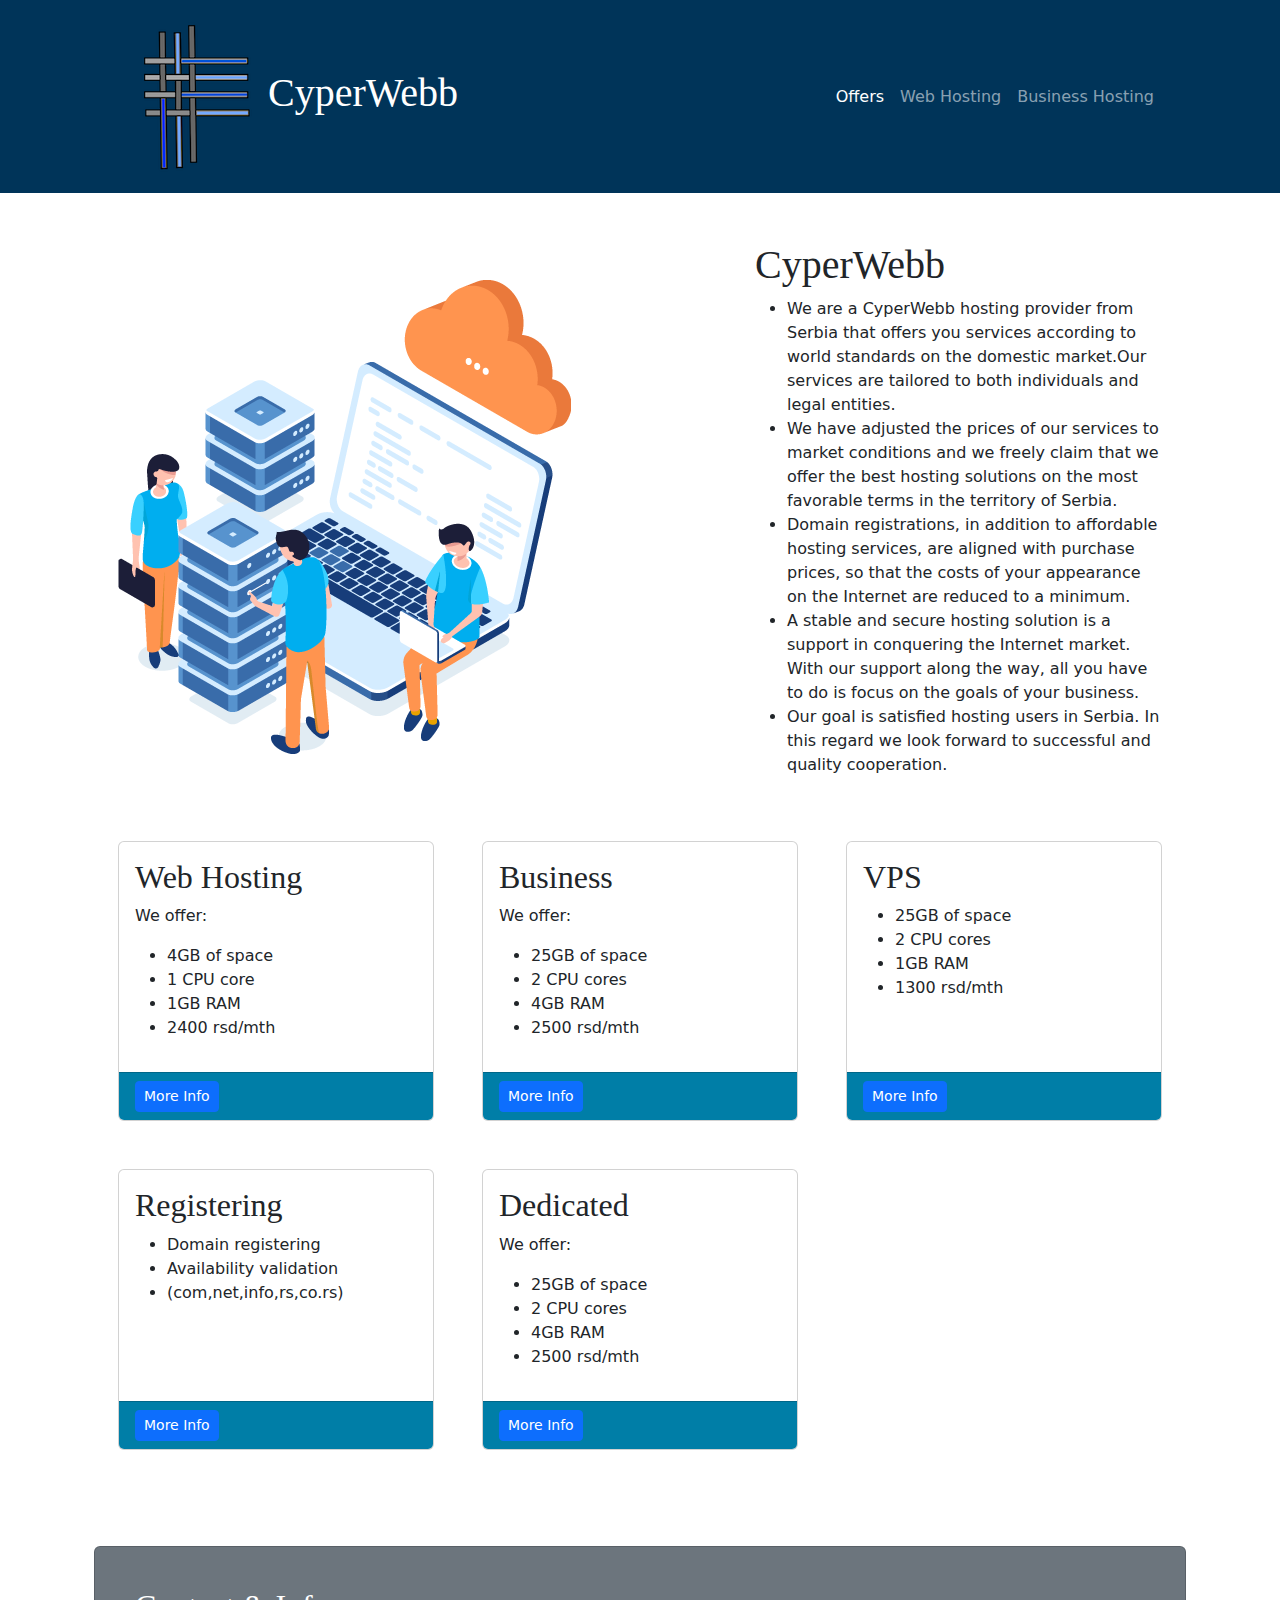
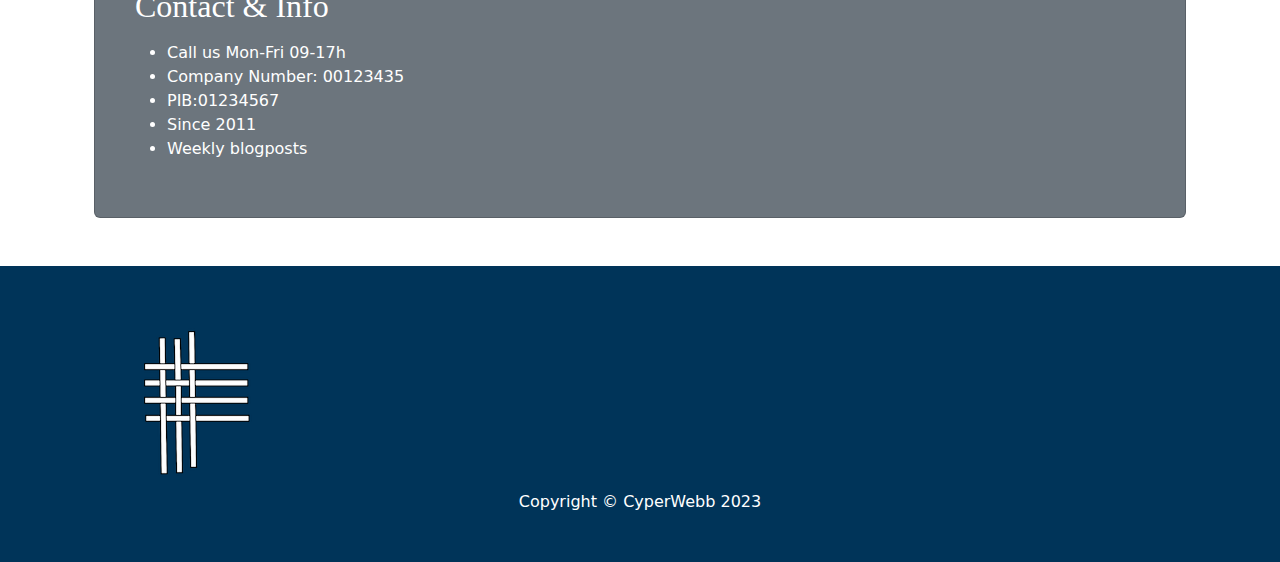
==== index.html @ ef515133 "Add files via upload" ====
<!DOCTYPE html>
<html lang="en">
    <head>
        <meta charset="utf-8" />
        <meta name="viewport" content="width=device-width, initial-scale=1, shrink-to-fit=no" />
        <meta name="description" content="" />
        <meta name="author" content="" />
        <title>Small Business - Start Bootstrap Template</title>
        <!-- Favicon-->
        <link rel="icon" type="image/x-icon" href="assets/favicon.ico" />
        <!-- Core theme CSS (includes Bootstrap)-->
        <link href="css/styles.css" rel="stylesheet" />
    </head>
    <body>
        <!-- Responsive navbar-->
        <nav class="navbar navbar-expand-lg navbar-dark bg-blue1">
            <div class="container px-5">
                <img src="assets/logoBlu.png" alt="Italian Trulli">
                
                <a class="navbar-brand" href="#!"><h1 class="text-white">CyperWebb</h1></a>
                <button class="navbar-toggler" type="button" data-bs-toggle="collapse" data-bs-target="#navbarSupportedContent" aria-controls="navbarSupportedContent" aria-expanded="false" aria-label="Toggle navigation"><span class="navbar-toggler-icon"></span></button>
                <div class="collapse navbar-collapse" id="navbarSupportedContent">
                    <ul class="navbar-nav ms-auto mb-2 mb-lg-0">
                        <li class="nav-item"><a class="nav-link active" aria-current="page" href="#!">Offers</a></li>
                        <li class="nav-item"><a class="nav-link" href="webhosting.html">Web Hosting</a></li>
                        <li class="nav-item"><a class="nav-link" href="businesshosting.html">Business Hosting</a></li>
                    </ul>
                </div>
            </div>
        </nav>
        <!-- Page Content-->
        <div class="container px-4 px-lg-5">
            <!-- Heading Row-->
            <div class="row gx-4 gx-lg-5 align-items-center my-5">
                <div class="col-lg-7"><img class="img-fluid rounded mb-4 mb-lg-0" src="/assets/Hosting.png" alt="..." /></div>
                <div class="col-lg-5 ">
                    <h1 class="font-weight-light ">CyperWebb</h1>
                    <ul>
                        <li>We are a CyperWebb hosting provider from Serbia that 
                            offers you services according to world standards on the
                             domestic market.Our services are tailored to both individuals and
                             legal entities.</li>
                        <li>We have adjusted the prices of our services to market
                            conditions and we freely claim that we offer the best 
                           hosting solutions on the most favorable terms in 
                           the territory of Serbia.</li>
                        <li>Domain registrations, in addition to affordable hosting
                            services, are aligned with purchase prices, so that the costs 
                           of your appearance on the Internet are reduced
                            to a minimum.</li>
                        <li>A stable and secure hosting solution is a support in
                            conquering the Internet market. With our support along
                            the way, all you have to do is focus on the goals 
                           of your business.</li>
                        <li>Our goal is satisfied hosting users in Serbia. In this regard
                            we look forward to successful and quality cooperation.</li>
                      </ul>
                    
                </div>
            </div>
            <!-- Call to Action-->
            
            <!-- Content Row-->
            <div class="row gx-4 gx-lg-5">
                <div class="col-md-4 mb-5">
                    <div class="card h-100">
                        <div class="card-body">
                            <h2 class="card-title">Web Hosting</h2>
                            <p class="card-text">We offer:</p>
                            <ul>
                                <li>4GB of space</li>
                                <li>1 CPU core</li>
                                <li>1GB RAM</li>
                                <li>2400 rsd/mth</li>
                              </ul>

                        </div>
                        <div class="card-footer bg-blue2"><a class="btn btn-primary btn-sm" href="webhosting.html">More Info</a></div>
                    </div>
                </div>
                <div class="col-md-4 mb-5">
                    <div class="card h-100">
                        <div class="card-body">
                            <h2 class="card-title">Business</h2>
                            <p class="card-text">We offer:</p>
                            <ul>
                                <li>25GB of space</li>
                                <li>2 CPU cores </li>
                                <li>4GB RAM</li>
                                <li>2500 rsd/mth</li>
                              </ul>
                        </div>
                        <div class="card-footer bg-blue2"><a class="btn btn-primary btn-sm" href="businesshosting.html">More Info</a></div>
                    </div>
                </div>
                <div class="col-md-4 mb-5">
                    <div class="card h-100">
                        <div class="card-body">
                            <h2 class="card-title">VPS</h2>
                            <ul>
                                <li>25GB of space</li>
                                <li>2 CPU cores </li>
                                <li>1GB RAM</li>
                                <li>1300 rsd/mth</li>
                              </ul>
                        </div>
                        <div class="card-footer bg-blue2" ><a class="btn btn-primary btn-sm" href="webhosting.html">More Info</a></div>
                    </div>
                </div>
                <div class="col-md-4 mb-5">
                    <div class="card h-100">
                        <div class="card-body">
                            <h2 class="card-title">Registering</h2>
                            <ul>
                                <li>Domain registering</li>
                                <li>Availability validation </li>
                                <li>(com,net,info,rs,co.rs)</li>
                              </ul>
                        </div>
                        <div class="card-footer bg-blue2" ><a class="btn btn-primary btn-sm" href="webhosting.html">More Info</a></div>
                    </div>
                </div>
                <div class="col-md-4 mb-5">
                    <div class="card h-100">
                        <div class="card-body">
                            <h2 class="card-title">Dedicated</h2>
                            <p class="card-text">We offer:</p>
                            <ul>
                                <li>25GB of space</li>
                                <li>2 CPU cores </li>
                                <li>4GB RAM</li>
                                <li>2500 rsd/mth</li>
                              </ul>
                        </div>
                        <div class="card-footer bg-blue2"><a class="btn btn-primary btn-sm" href="webhosting.html">More Info</a></div>
                    </div>
                </div>
                <div class="card text-white bg-secondary my-5 py-4 ">
                    <div class="card-body"><p class="text-white m-0 text-center">
                        <h2 class="text-white">Contact & Info</h2>
                        </p>
                        <ul>
                            <li>Call us Mon-Fri 09-17h</li>
                            <li>Company Number: 00123435</li>
                            <li>PIB:01234567</li>
                            <li>Since 2011</li>
                            <li>Weekly blogposts</li>
                          </ul>
                    </div>
                </div>
            </div>
        </div>
        <!-- Footer-->
        <footer class="py-5 bg-blue1">
            <div class="container px-4 px-lg-5">
                <img src="assets/logoBW.png" alt="Italian Trulli">
                <p class="m-0 text-center text-white">Copyright &copy; CyperWebb 2023</p></div>
        </footer>
        <!-- Bootstrap core JS-->
        <script src="https://cdn.jsdelivr.net/npm/bootstrap@5.2.3/dist/js/bootstrap.bundle.min.js"></script>
        <!-- Core theme JS-->
        <script src="js/scripts.js"></script>
    </body>
</html>
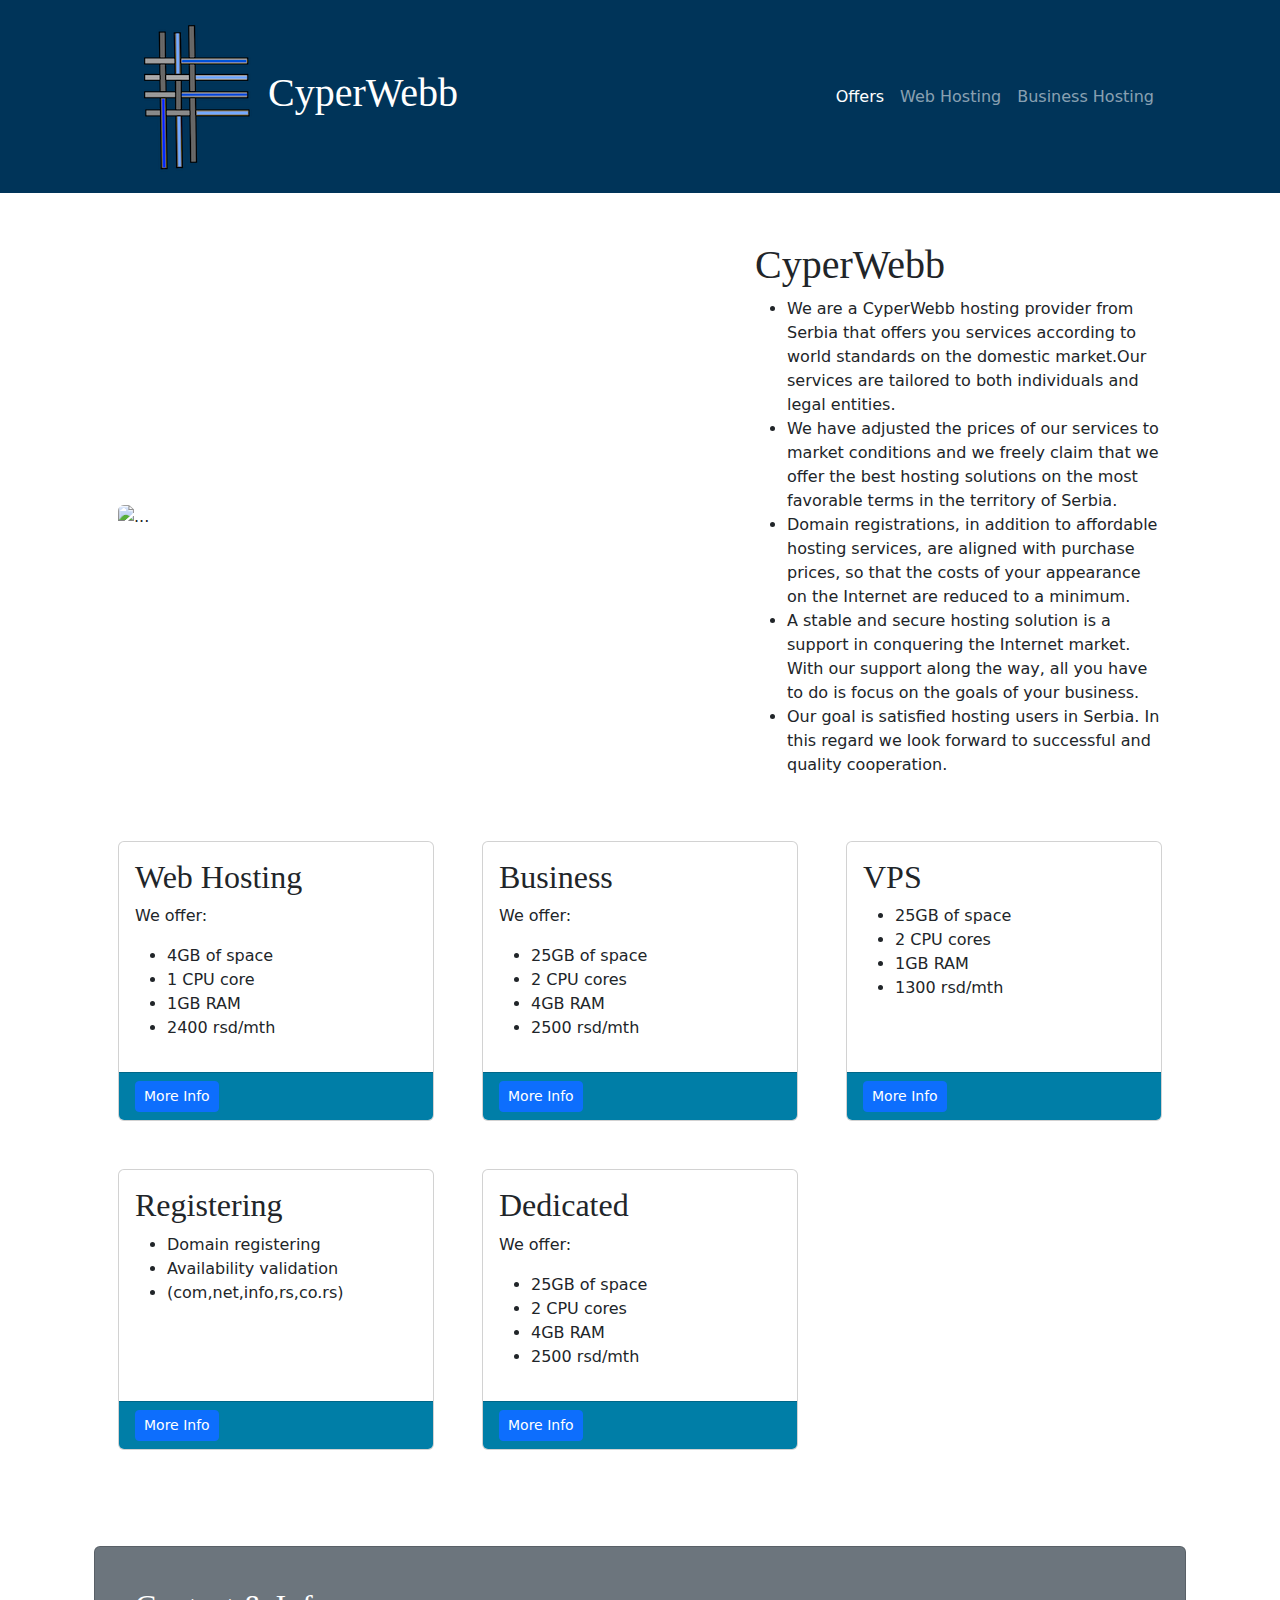
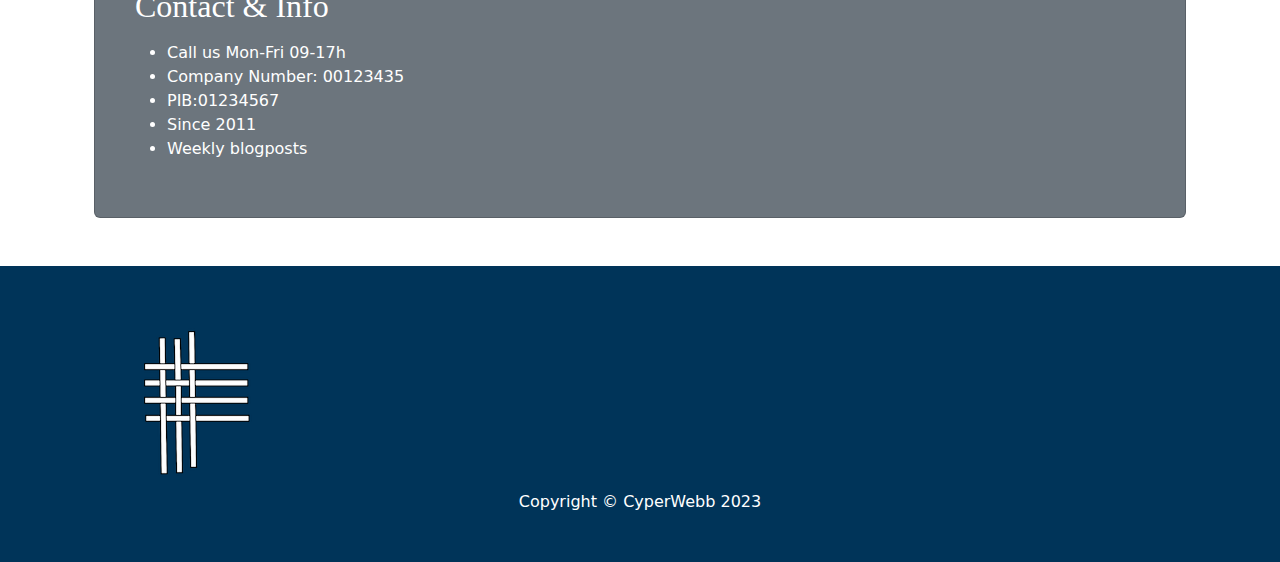
==== commit 7c0c60e5: "Update index.html" ====
--- a/index.html
+++ b/index.html
@@ -32,7 +32,7 @@
         <div class="container px-4 px-lg-5">
             <!-- Heading Row-->
             <div class="row gx-4 gx-lg-5 align-items-center my-5">
-                <div class="col-lg-7"><img class="img-fluid rounded mb-4 mb-lg-0" src="/assets/Hosting.png" alt="..." /></div>
+                <div class="col-lg-7"><img class="img-fluid rounded mb-4 mb-lg-0" src="https://goonlinenow.co/wp-content/uploads/2022/12/Hosting-PNG-Pic.png" alt="..." /></div>
                 <div class="col-lg-5 ">
                     <h1 class="font-weight-light ">CyperWebb</h1>
                     <ul>
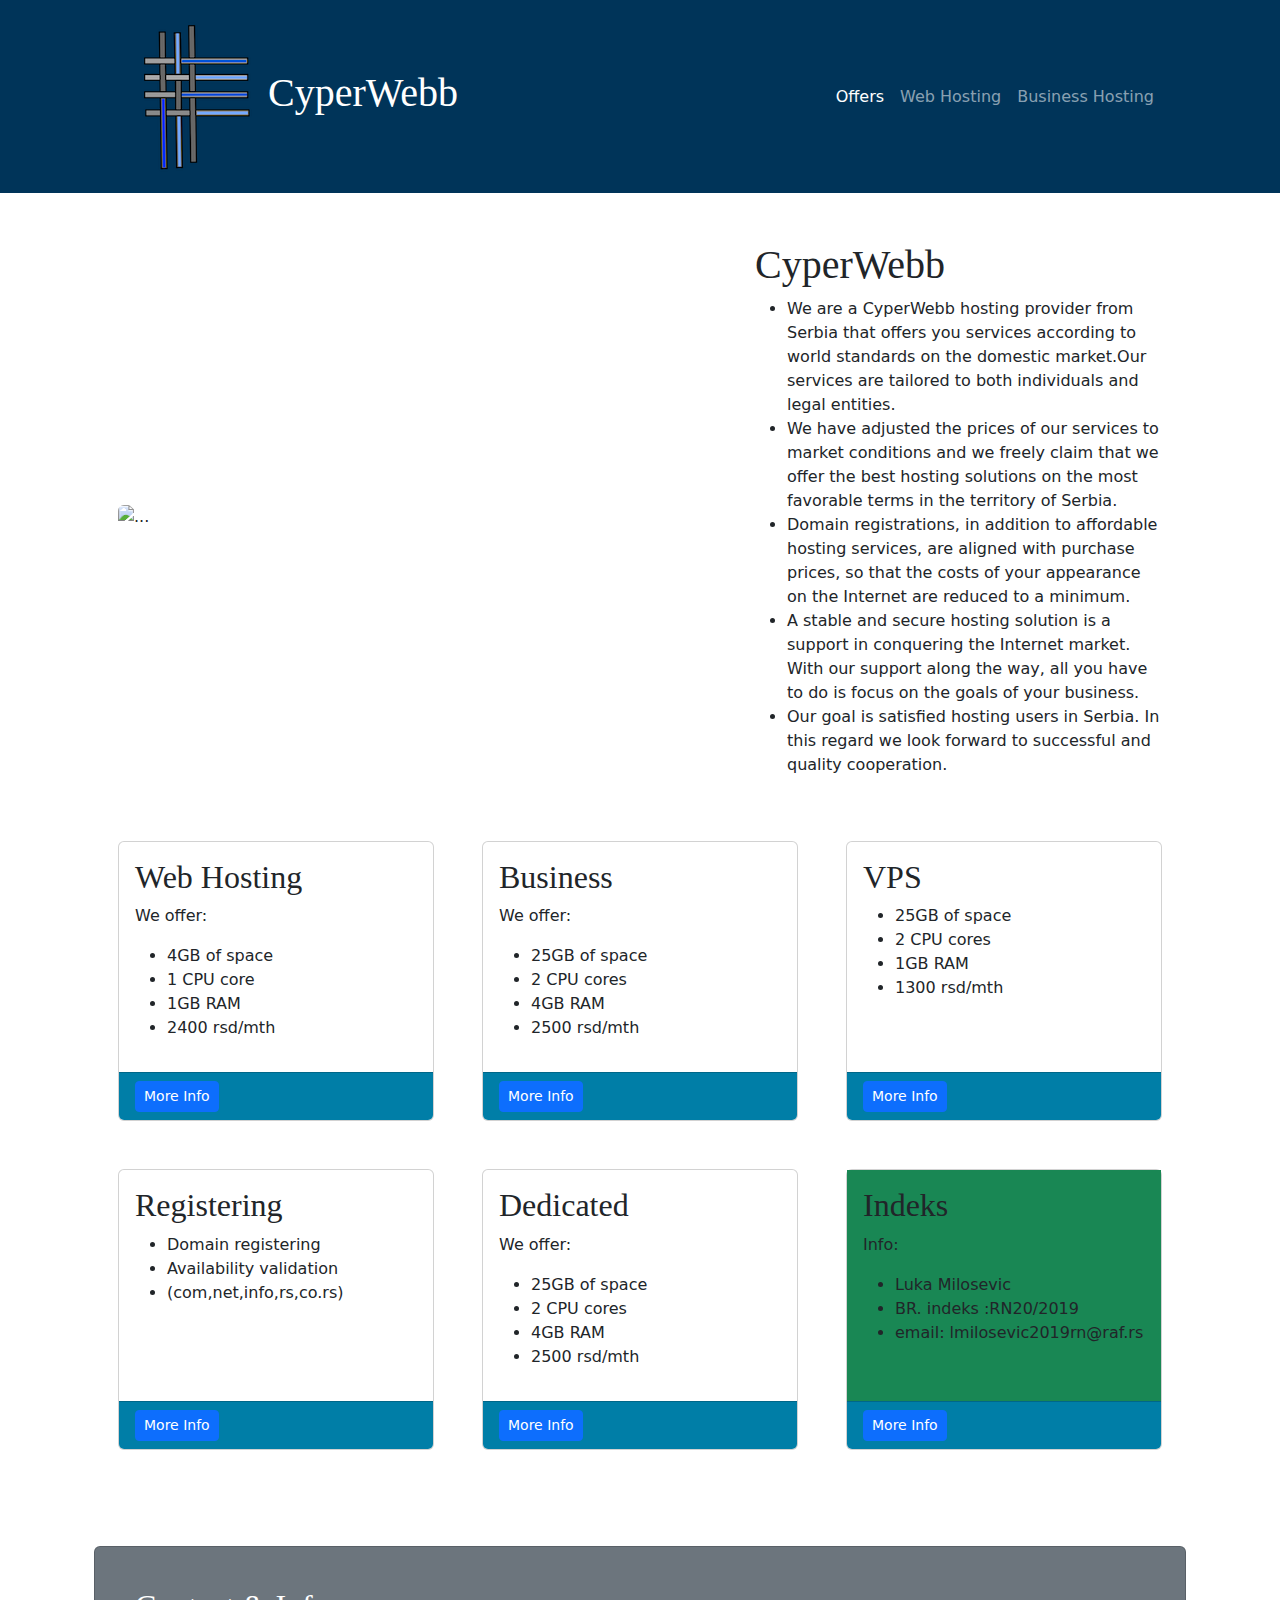
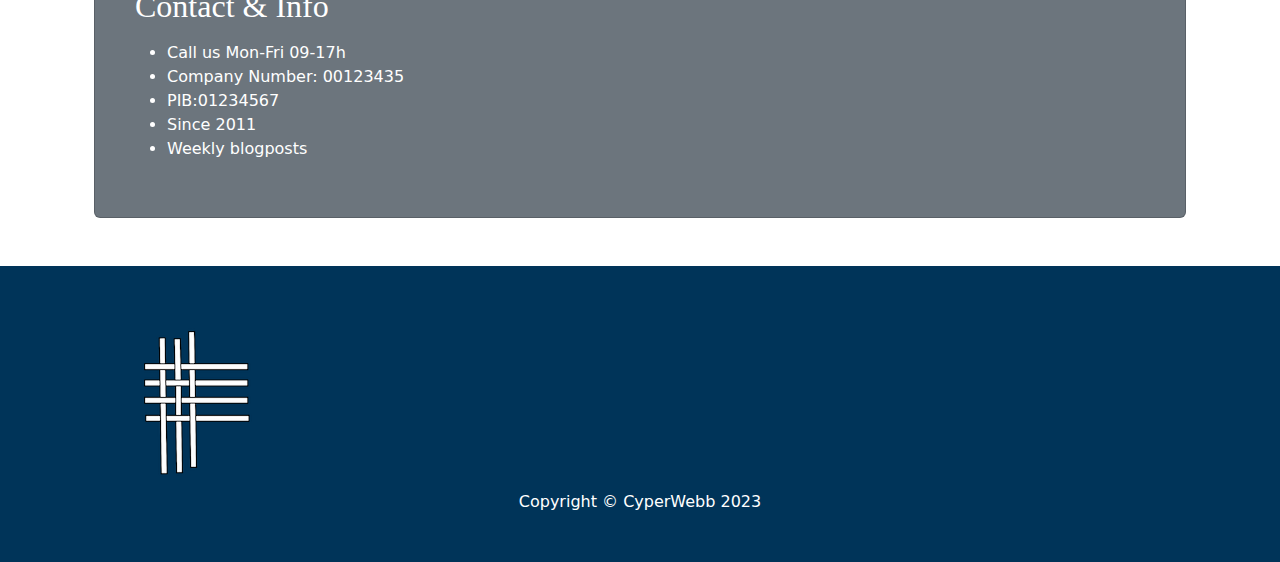
==== commit 3f2117a1: "Update index.html" ====
--- a/index.html
+++ b/index.html
@@ -5,7 +5,7 @@
         <meta name="viewport" content="width=device-width, initial-scale=1, shrink-to-fit=no" />
         <meta name="description" content="" />
         <meta name="author" content="" />
-        <title>Small Business - Start Bootstrap Template</title>
+        <title>CyperWebb-Small Busines</title>
         <!-- Favicon-->
         <link rel="icon" type="image/x-icon" href="assets/favicon.ico" />
         <!-- Core theme CSS (includes Bootstrap)-->
@@ -135,6 +135,20 @@
                         <div class="card-footer bg-blue2"><a class="btn btn-primary btn-sm" href="webhosting.html">More Info</a></div>
                     </div>
                 </div>
+                <div class="col-md-4 mb-5">
+                    <div class="card h-100">
+                        <div class="card-body bg-success">
+                            <h2 class="card-title">Indeks</h2>
+                            <p class="card-text">Info:</p>
+                            <ul>
+                                <li>Luka Milosevic</li>
+                                <li>BR. indeks :RN20/2019</li>
+                                <li>email: lmilosevic2019rn@raf.rs</li>
+                              </ul>
+                        </div>
+                        <div class="card-footer bg-blue2"><a class="btn btn-primary btn-sm" href="webhosting.html">More Info</a></div>
+                    </div>
+                </div>
                 <div class="card text-white bg-secondary my-5 py-4 ">
                     <div class="card-body"><p class="text-white m-0 text-center">
                         <h2 class="text-white">Contact & Info</h2>
@@ -148,6 +162,7 @@
                           </ul>
                     </div>
                 </div>
+                
             </div>
         </div>
         <!-- Footer-->
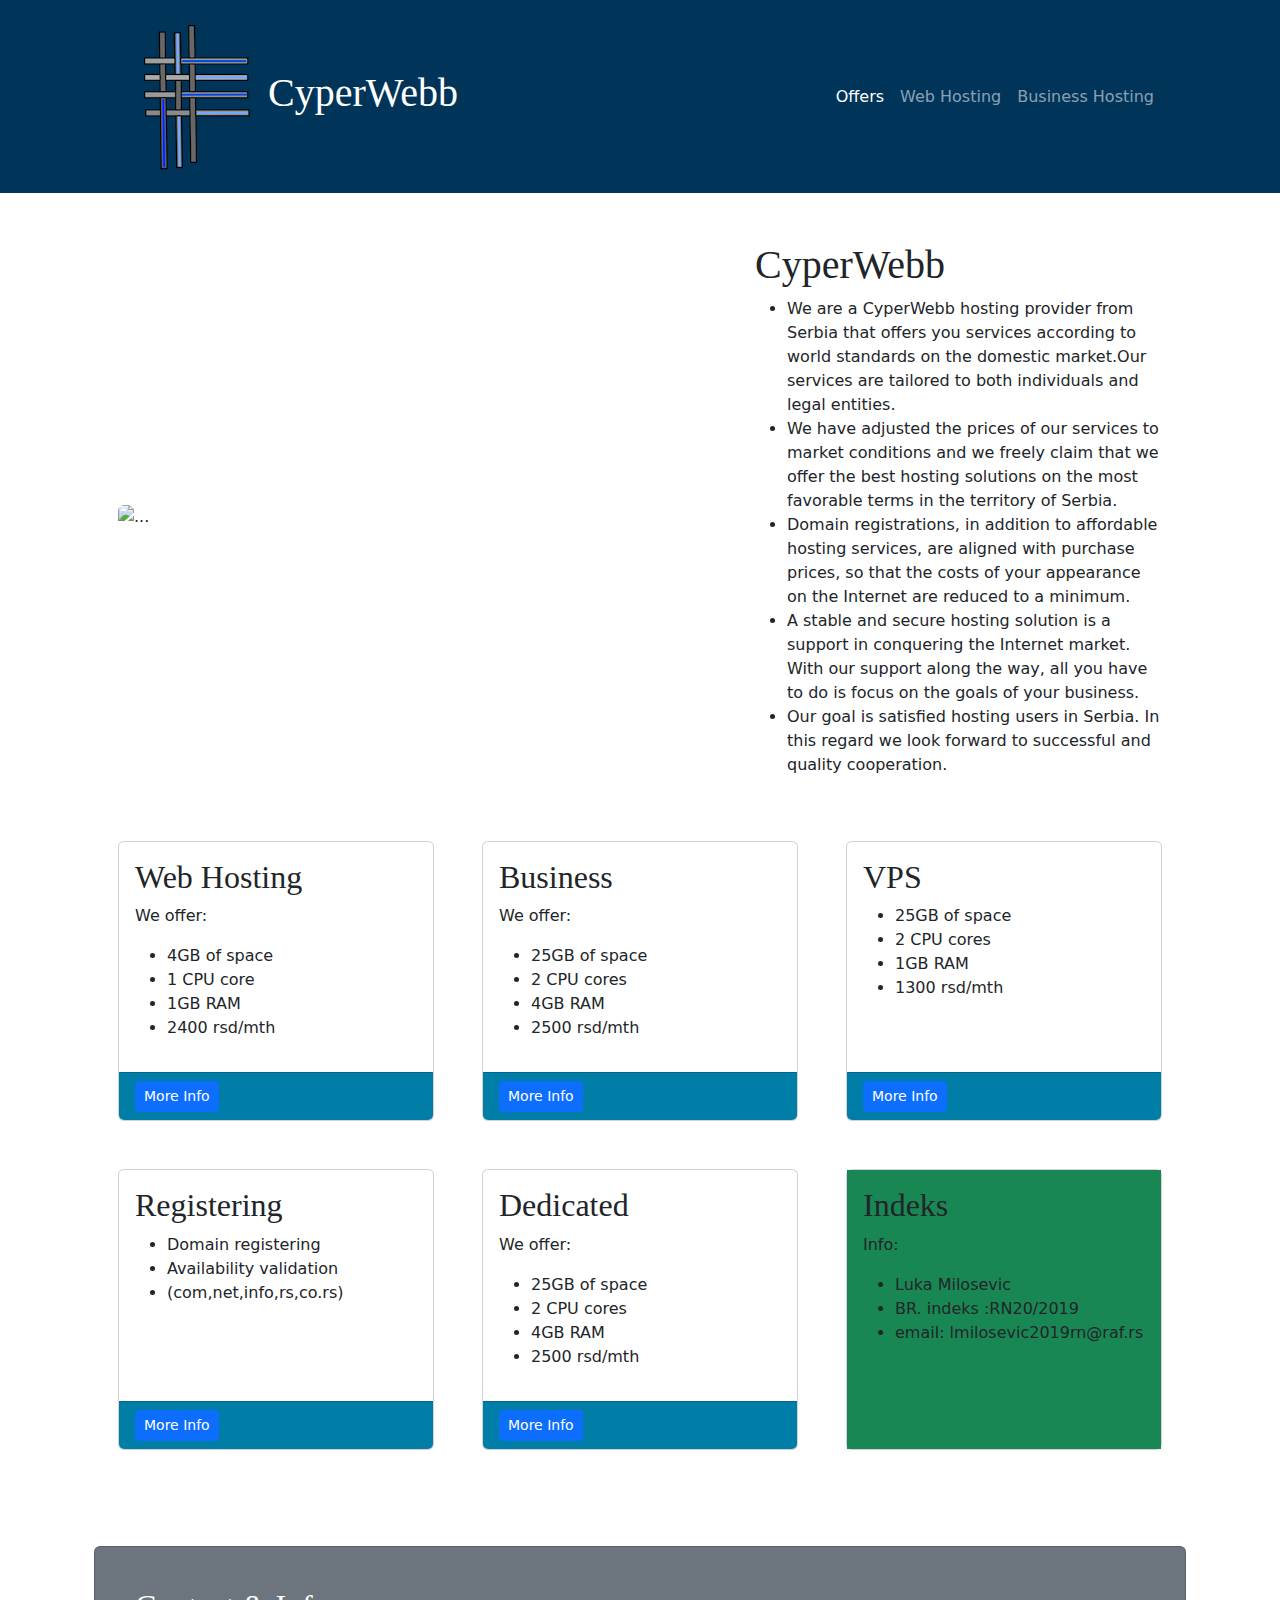
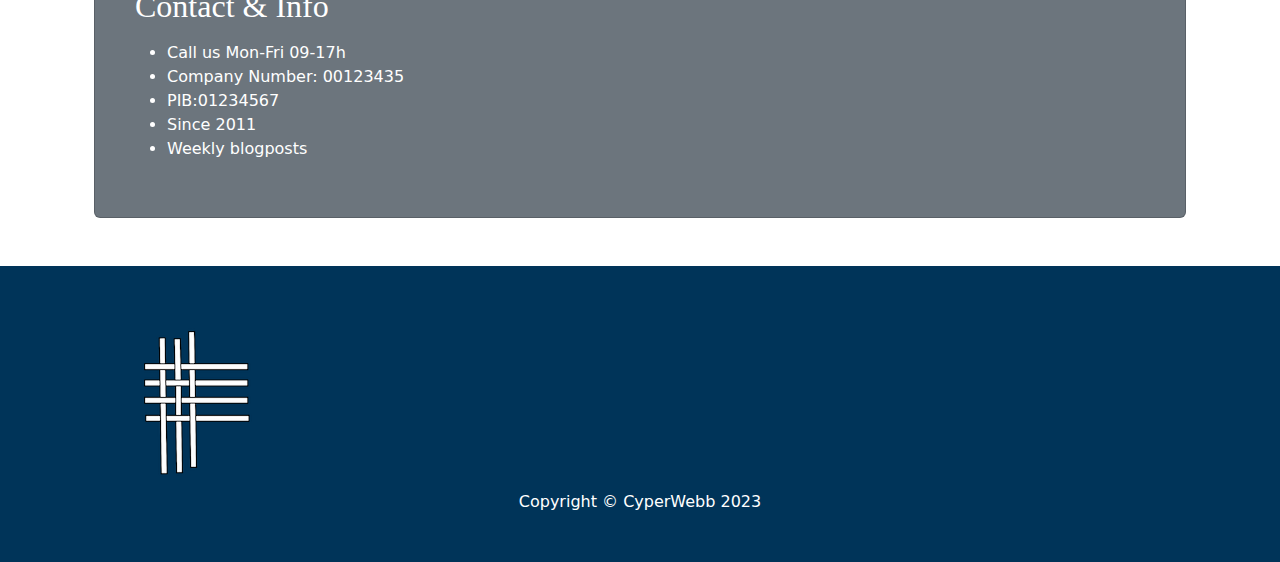
==== commit 597fa580: "Update index.html" ====
--- a/index.html
+++ b/index.html
@@ -146,7 +146,7 @@
                                 <li>email: lmilosevic2019rn@raf.rs</li>
                               </ul>
                         </div>
-                        <div class="card-footer bg-blue2"><a class="btn btn-primary btn-sm" href="webhosting.html">More Info</a></div>
+                        
                     </div>
                 </div>
                 <div class="card text-white bg-secondary my-5 py-4 ">
